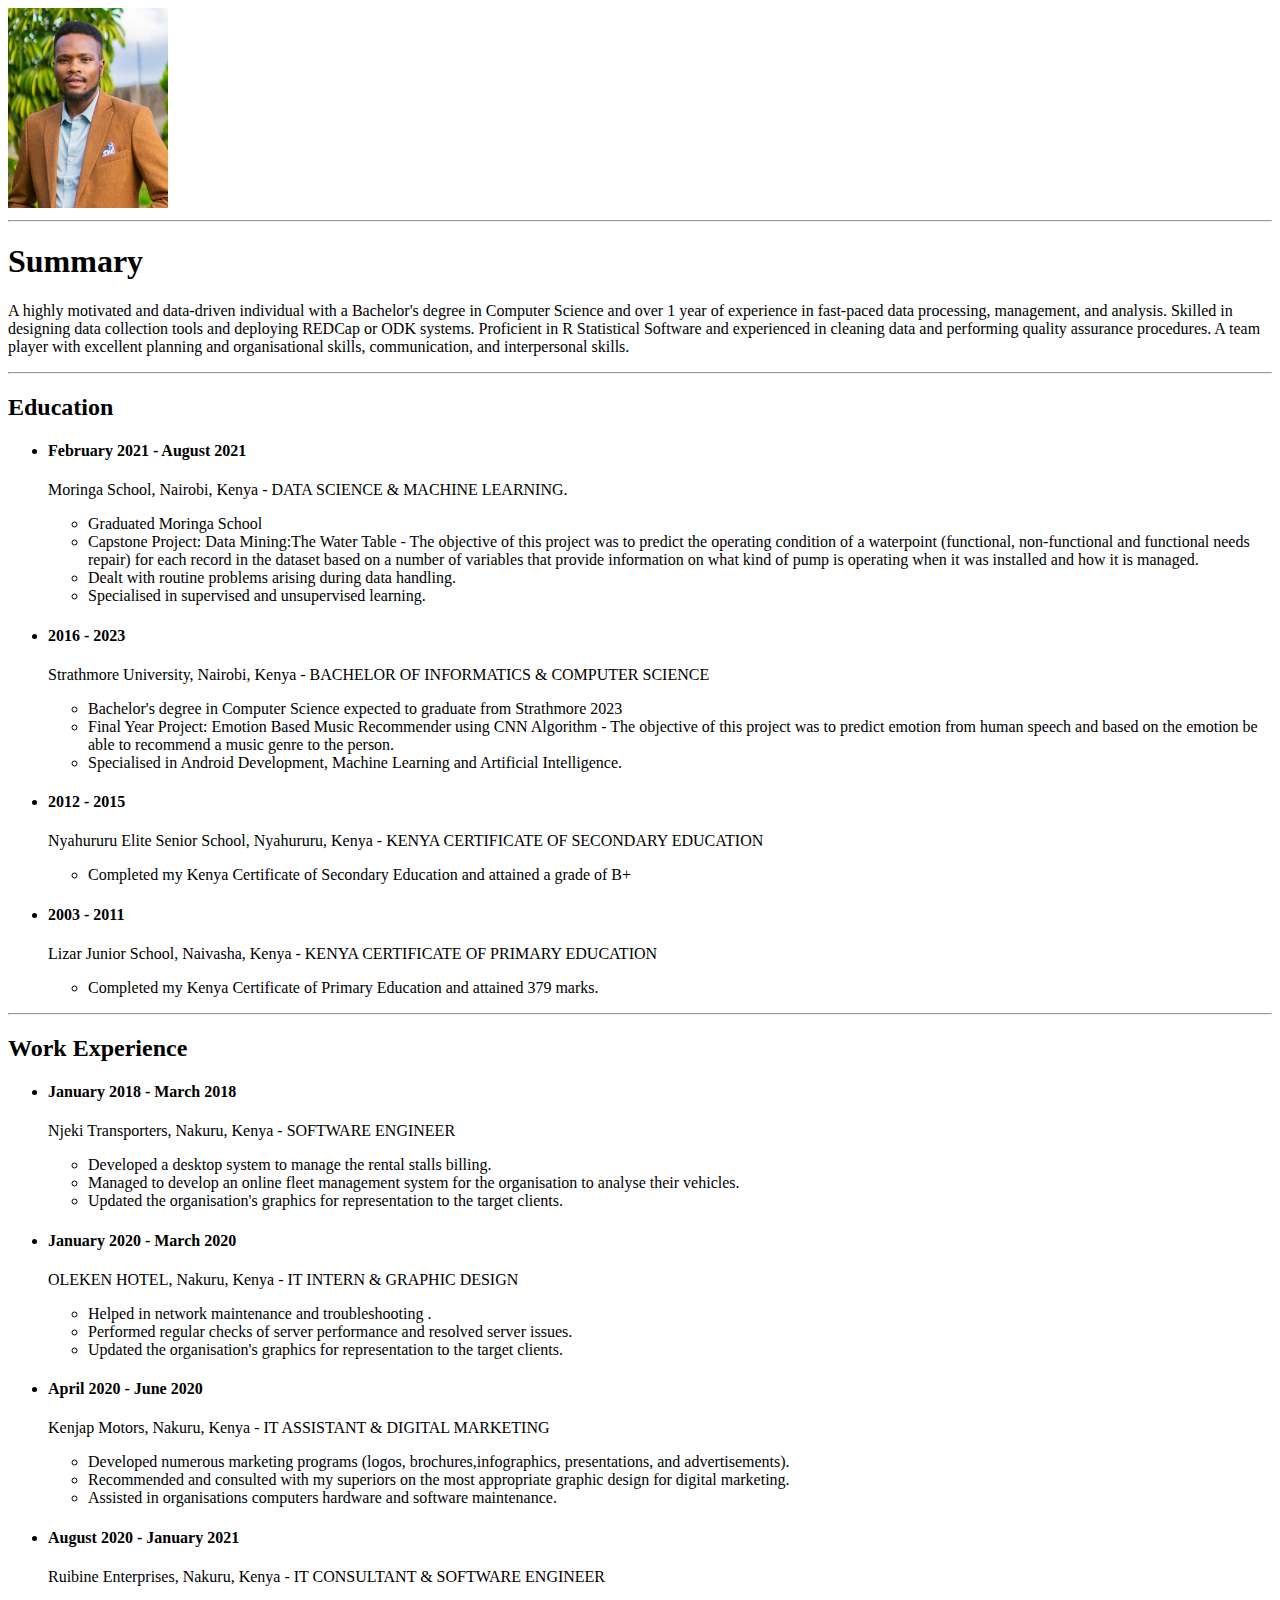
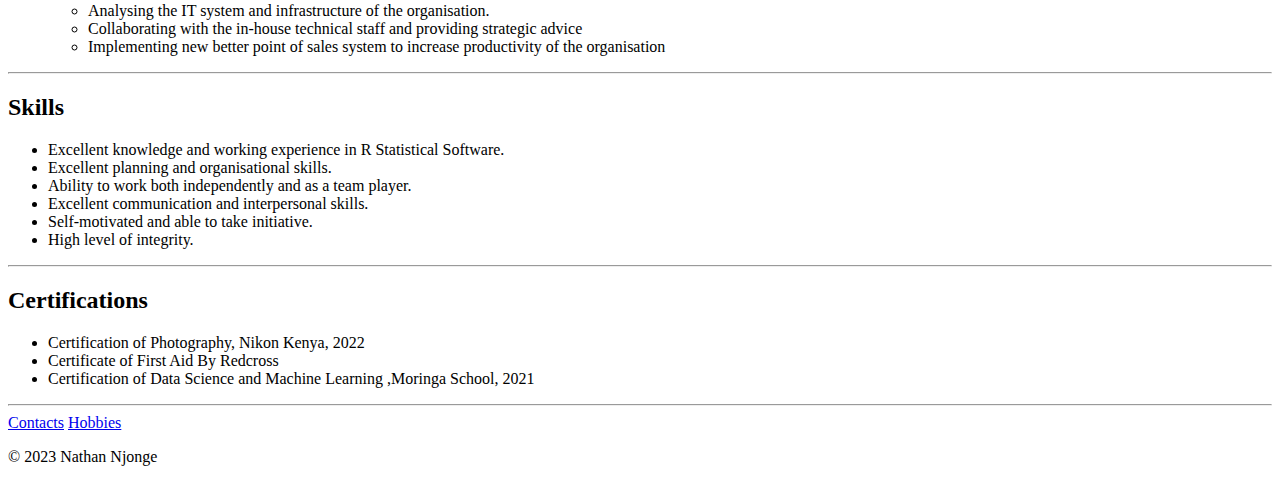
==== index.html @ dbe0c70e "Add files via upload" ====
<!DOCTYPE html>
<html lang="en">
<head>
    <meta charset="UTF-8">
    <meta http-equiv="X-UA-Compatible" content="IE=edge">
    <meta name="viewport" content="width=device-width, initial-scale=1.0">
    <title>My Resume</title>
</head>
<body>
    <img src="assets/images/nate.jpg" height="200" alt="Nates Image">
    <hr>
   <h1>Summary</h1>
   <p>A highly motivated and data-driven individual with a Bachelor's degree in Computer Science and over 1 year of experience in fast-paced data processing, management, and analysis.
      Skilled in designing data collection tools and deploying REDCap or ODK systems.
      Proficient in R Statistical Software and experienced in cleaning data and performing quality assurance procedures.
      A team player with excellent planning and organisational skills, communication, and interpersonal skills.</p>

      <hr>
    <h2>Education</h2>
    <ul>
        <li><h4>February 2021 - August 2021</h4></li>
        <p>Moringa School,  Nairobi, Kenya - DATA SCIENCE & MACHINE LEARNING.
            <ul>
                <li>Graduated Moringa School</li>
                <li>Capstone Project: Data Mining:The Water Table - The objective of this project was to predict the operating condition
                    of a waterpoint (functional, non-functional and functional needs repair) for each record in the dataset based on a 
                    number of variables that provide information on what kind of pump is operating when it was installed and how it is managed.
                </li>
                <li>Dealt with routine problems arising during data handling.</li>
                <li>Specialised in supervised and unsupervised learning.</li>
            </ul>
        </p>
        <li><h4>2016 - 2023</h4></li>
        <p>Strathmore University,  Nairobi, Kenya - BACHELOR OF INFORMATICS & COMPUTER SCIENCE</p>
        <ul>
            <li>Bachelor's degree in Computer Science  expected to graduate from Strathmore  2023</li>
            <li>Final Year  Project:  Emotion Based Music Recommender using CNN Algorithm - 
                The objective of this project was to predict emotion from  human speech and based on the emotion be able to recommend a music
                 genre to the person.
            </li>
            <li>Specialised in Android Development, Machine Learning and Artificial Intelligence.</li>

        </ul>
        <li><h4>2012 - 2015</h4></li>
        <p>Nyahururu Elite Senior School, Nyahururu, Kenya - KENYA CERTIFICATE OF SECONDARY EDUCATION
        <ul>
            <li>
                Completed my Kenya Certificate of Secondary Education and attained a grade of B+
            </li>
        </ul>
        <li><h4>2003 - 2011</h4></li>
        <p>Lizar Junior School, Naivasha, Kenya - KENYA CERTIFICATE OF PRIMARY  EDUCATION
        <ul>
            <li>Completed my Kenya Certificate of Primary Education and attained 379 marks.</li>
        </ul>
    </ul>
    <hr>
    <h2>Work Experience</h2>
    <ul>
        <li><h4>January 2018 - March 2018</h4></li>
        <p>Njeki Transporters, Nakuru, Kenya - SOFTWARE ENGINEER</p>
        <ul>
            <li>Developed a desktop system to manage the rental stalls billing.</li>
            <li>Managed to develop an online fleet management system for the organisation to analyse their vehicles.</li>
            <li>Updated the organisation's graphics for representation to the target clients.</li>
        </ul>
        <li><h4>January 2020 - March 2020</h4></li>
        <p>OLEKEN HOTEL, Nakuru, Kenya - IT INTERN & GRAPHIC DESIGN</p>
        <ul>
            <li>Helped in network maintenance and troubleshooting .</li>
            <li>Performed regular checks of server performance and resolved server issues.</li>
            <li>Updated the organisation's graphics for representation to the target clients. </li>
        </ul>
        <li><h4>April 2020 - June 2020</h4></li>
        <p>Kenjap Motors, Nakuru, Kenya - IT ASSISTANT & DIGITAL MARKETING</p>
        <ul>
            <li>
                Developed numerous marketing programs (logos, brochures,infographics, presentations, and advertisements). 
            </li>
            <li>
                Recommended and consulted with my superiors on the most appropriate graphic design for digital marketing.
            </li>
            <li>
                Assisted in organisations computers hardware and software maintenance.
            </li>
        </ul>
        <li><h4>August 2020 - January 2021</h4></li>
        <p>Ruibine Enterprises, Nakuru, Kenya - IT CONSULTANT & SOFTWARE ENGINEER</p>
        <ul>
            <li>Analysing the IT system and infrastructure of the organisation.</li>
            <li>Collaborating with the in-house technical staff and providing strategic advice
            </li>
            <li>Implementing new better point of sales system to increase productivity of the organisation</li>
        </ul>
    </ul>
    <hr>
    <h2>Skills</h2>
    <ul>
        <li>Excellent knowledge and working experience in R Statistical Software.</li>
        <li>Excellent planning and organisational skills.</li>
        <li>Ability to work both independently and as a team player.</li>
        <li>Excellent communication and interpersonal skills.</li>
        <li>Self-motivated and able to take initiative.</li>
        <li>High level of integrity.</li>
    </ul>
    <hr>
    <h2>Certifications</h2>
    <ul>
        <li>Certification of Photography, Nikon Kenya, 2022</li>
        <li>Certificate of First Aid By Redcross</li>
        <li>Certification of Data Science and Machine Learning ,Moringa School, 2021</li>
    </ul>
    <hr>
    <a href="public/contact.html">Contacts</a>
    <a href="public/hobbies.html">Hobbies</a>
</body>
<footer>
    <p>&copy; 2023 Nathan Njonge</p>
</footer>
</html>
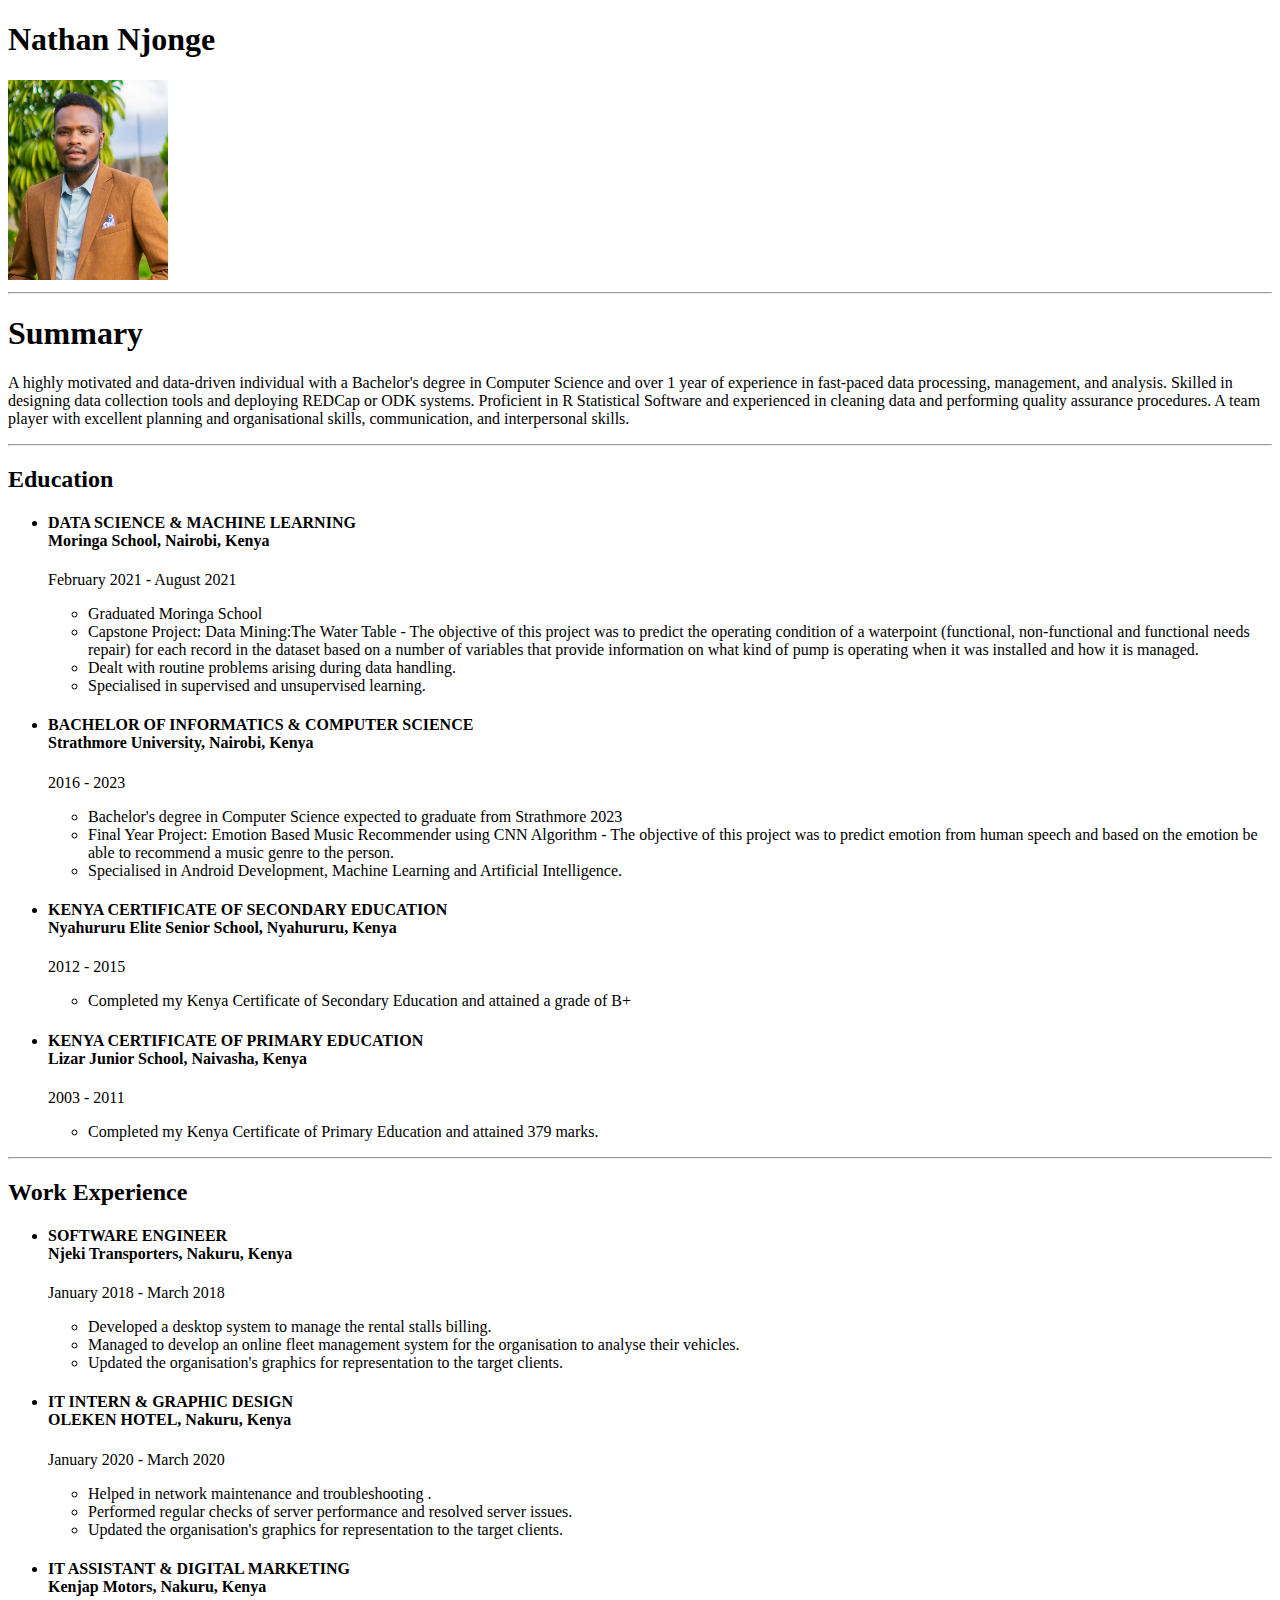
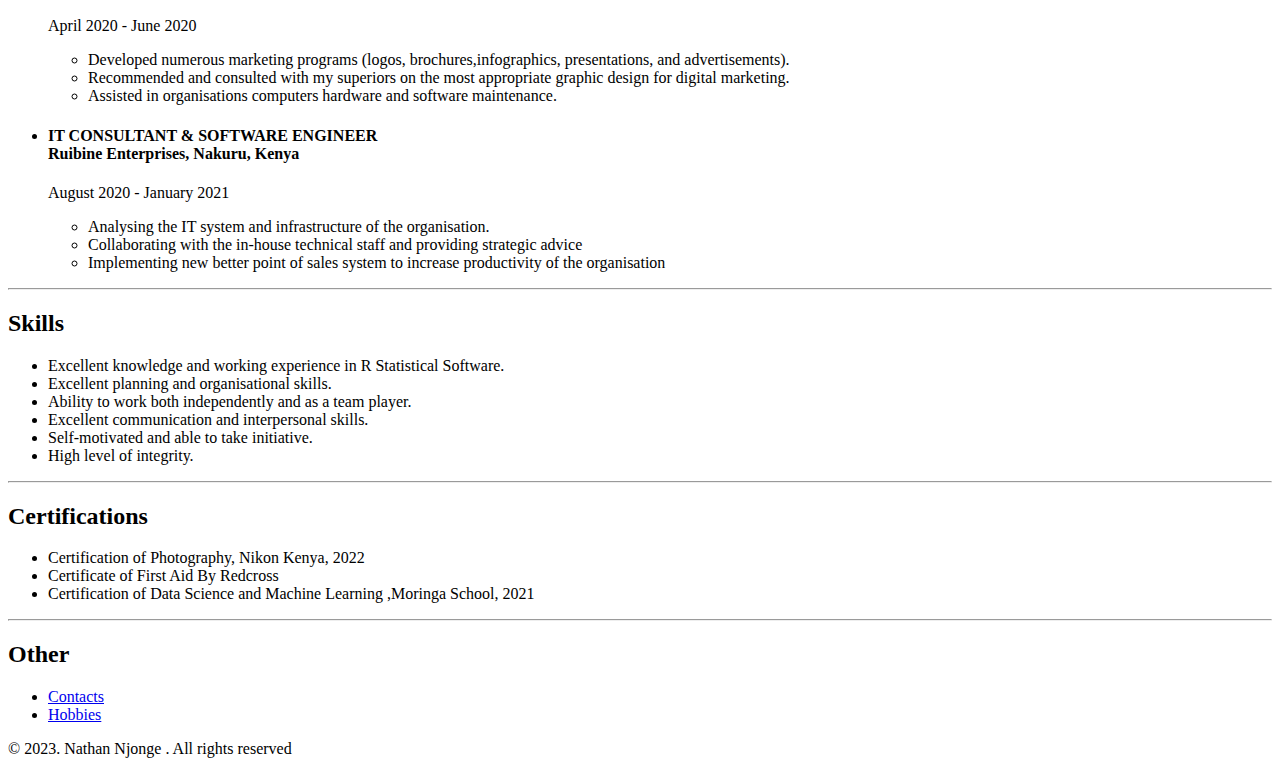
==== commit b695d103: "Add files via upload" ====
--- a/index.html
+++ b/index.html
@@ -7,6 +7,7 @@
     <title>My Resume</title>
 </head>
 <body>
+    <h1>Nathan Njonge</h1>
     <img src="assets/images/nate.jpg" height="200" alt="Nates Image">
     <hr>
    <h1>Summary</h1>
@@ -18,8 +19,8 @@
       <hr>
     <h2>Education</h2>
     <ul>
-        <li><h4>February 2021 - August 2021</h4></li>
-        <p>Moringa School,  Nairobi, Kenya - DATA SCIENCE & MACHINE LEARNING.
+        <li><h4>DATA SCIENCE & MACHINE LEARNING <br> Moringa School,  Nairobi, Kenya </h4></li>
+        <p>February 2021 - August 2021
             <ul>
                 <li>Graduated Moringa School</li>
                 <li>Capstone Project: Data Mining:The Water Table - The objective of this project was to predict the operating condition
@@ -30,8 +31,8 @@
                 <li>Specialised in supervised and unsupervised learning.</li>
             </ul>
         </p>
-        <li><h4>2016 - 2023</h4></li>
-        <p>Strathmore University,  Nairobi, Kenya - BACHELOR OF INFORMATICS & COMPUTER SCIENCE</p>
+        <li><h4>BACHELOR OF INFORMATICS & COMPUTER SCIENCE<br> Strathmore University,  Nairobi, Kenya </h4></li>
+        <p>2016 - 2023</p>
         <ul>
             <li>Bachelor's degree in Computer Science  expected to graduate from Strathmore  2023</li>
             <li>Final Year  Project:  Emotion Based Music Recommender using CNN Algorithm - 
@@ -41,15 +42,15 @@
             <li>Specialised in Android Development, Machine Learning and Artificial Intelligence.</li>
 
         </ul>
-        <li><h4>2012 - 2015</h4></li>
-        <p>Nyahururu Elite Senior School, Nyahururu, Kenya - KENYA CERTIFICATE OF SECONDARY EDUCATION
+        <li><h4>KENYA CERTIFICATE OF SECONDARY EDUCATION <br> Nyahururu Elite Senior School, Nyahururu, Kenya </h4></li>
+        <p>2012 - 2015
         <ul>
             <li>
                 Completed my Kenya Certificate of Secondary Education and attained a grade of B+
             </li>
         </ul>
-        <li><h4>2003 - 2011</h4></li>
-        <p>Lizar Junior School, Naivasha, Kenya - KENYA CERTIFICATE OF PRIMARY  EDUCATION
+        <li><h4>KENYA CERTIFICATE OF PRIMARY  EDUCATION <br>Lizar Junior School, Naivasha, Kenya </h4></li>
+        <p>2003 - 2011
         <ul>
             <li>Completed my Kenya Certificate of Primary Education and attained 379 marks.</li>
         </ul>
@@ -57,22 +58,22 @@
     <hr>
     <h2>Work Experience</h2>
     <ul>
-        <li><h4>January 2018 - March 2018</h4></li>
-        <p>Njeki Transporters, Nakuru, Kenya - SOFTWARE ENGINEER</p>
+        <li><h4>SOFTWARE ENGINEER<br>Njeki Transporters, Nakuru, Kenya  </h4></li>
+        <p>January 2018 - March 2018</p>
         <ul>
             <li>Developed a desktop system to manage the rental stalls billing.</li>
             <li>Managed to develop an online fleet management system for the organisation to analyse their vehicles.</li>
             <li>Updated the organisation's graphics for representation to the target clients.</li>
         </ul>
-        <li><h4>January 2020 - March 2020</h4></li>
-        <p>OLEKEN HOTEL, Nakuru, Kenya - IT INTERN & GRAPHIC DESIGN</p>
+        <li><h4>IT INTERN & GRAPHIC DESIGN<br>OLEKEN HOTEL, Nakuru, Kenya  </h4></li>
+        <p>January 2020 - March 2020</p>
         <ul>
             <li>Helped in network maintenance and troubleshooting .</li>
             <li>Performed regular checks of server performance and resolved server issues.</li>
             <li>Updated the organisation's graphics for representation to the target clients. </li>
         </ul>
-        <li><h4>April 2020 - June 2020</h4></li>
-        <p>Kenjap Motors, Nakuru, Kenya - IT ASSISTANT & DIGITAL MARKETING</p>
+        <li><h4>IT ASSISTANT & DIGITAL MARKETING<br>Kenjap Motors, Nakuru, Kenya </h4></li>
+        <p>April 2020 - June 2020</p>
         <ul>
             <li>
                 Developed numerous marketing programs (logos, brochures,infographics, presentations, and advertisements). 
@@ -84,8 +85,8 @@
                 Assisted in organisations computers hardware and software maintenance.
             </li>
         </ul>
-        <li><h4>August 2020 - January 2021</h4></li>
-        <p>Ruibine Enterprises, Nakuru, Kenya - IT CONSULTANT & SOFTWARE ENGINEER</p>
+        <li><h4>IT CONSULTANT & SOFTWARE ENGINEER<br>Ruibine Enterprises, Nakuru, Kenya </h4></li>
+        <p>August 2020 - January 2021</p>
         <ul>
             <li>Analysing the IT system and infrastructure of the organisation.</li>
             <li>Collaborating with the in-house technical staff and providing strategic advice
@@ -111,10 +112,13 @@
         <li>Certification of Data Science and Machine Learning ,Moringa School, 2021</li>
     </ul>
     <hr>
-    <a href="public/contact.html">Contacts</a>
-    <a href="public/hobbies.html">Hobbies</a>
+    <h2>Other</h2>
+    <ul>
+        <li><a href="public/contact.html">Contacts</a></li>
+        <li><a href="public/hobbies.html">Hobbies</a></li>
+    </ul>
 </body>
 <footer>
-    <p>&copy; 2023 Nathan Njonge</p>
+    <p>&copy; 2023. Nathan Njonge . All rights reserved</p>
 </footer>
 </html>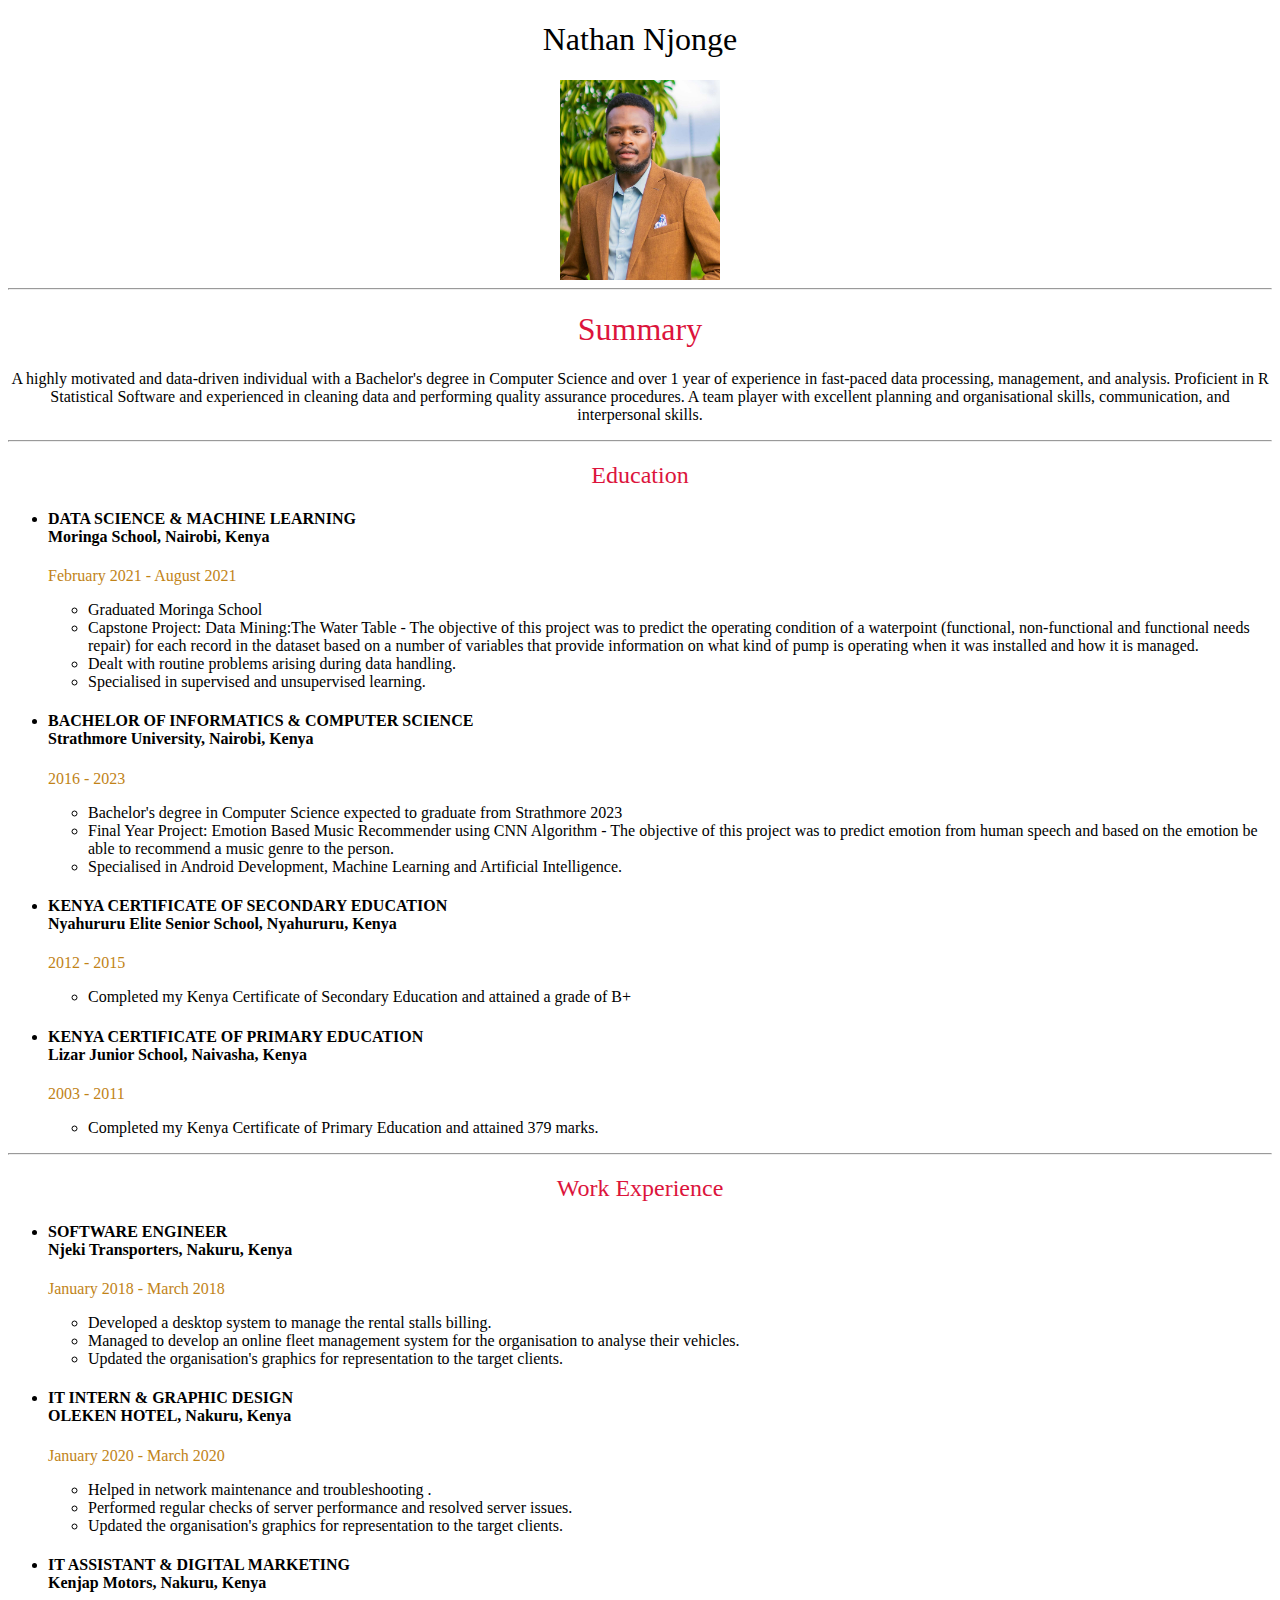
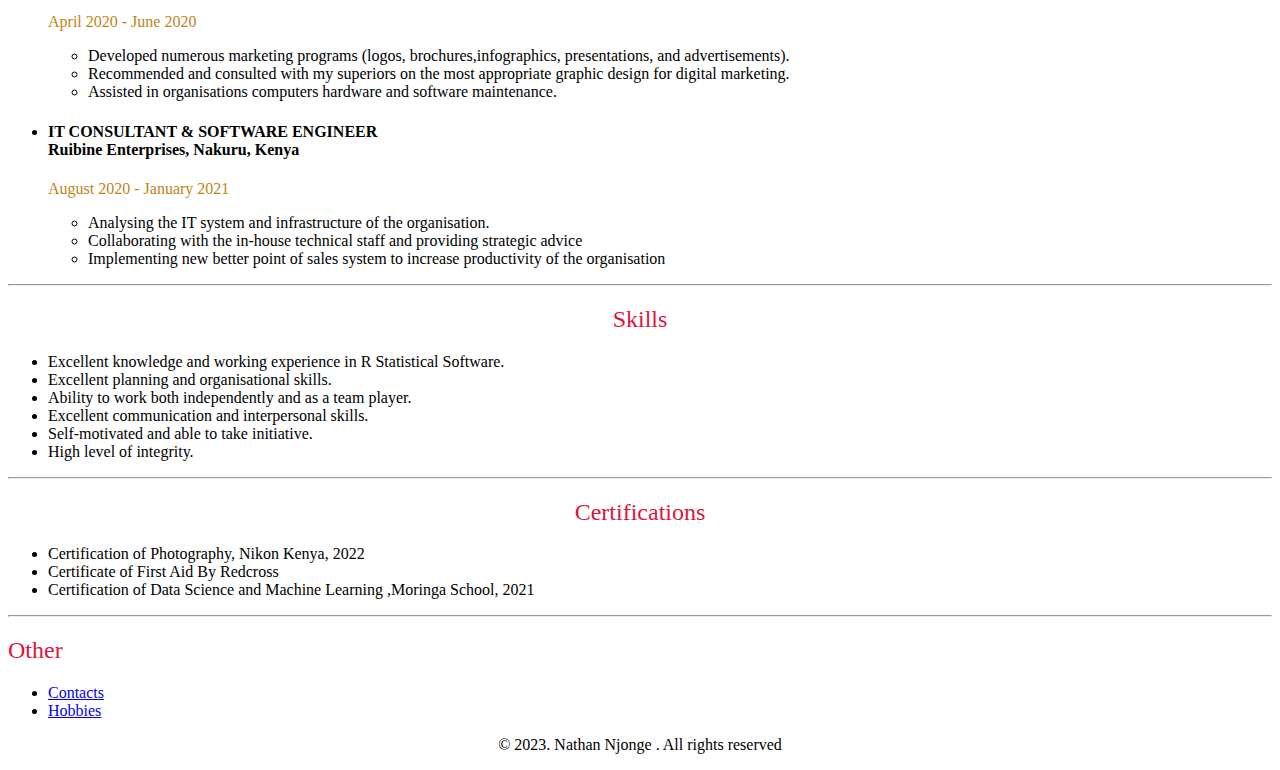
==== commit 9f85c6fb: "Add files via upload" ====
--- a/index.html
+++ b/index.html
@@ -4,23 +4,24 @@
     <meta charset="UTF-8">
     <meta http-equiv="X-UA-Compatible" content="IE=edge">
     <meta name="viewport" content="width=device-width, initial-scale=1.0">
+    <link rel="stylesheet" href="./style.css">
     <title>My Resume</title>
 </head>
 <body>
-    <h1>Nathan Njonge</h1>
+    <h1 id="Nate">Nathan Njonge</h1>
     <img src="assets/images/nate.jpg" height="200" alt="Nates Image">
     <hr>
-   <h1>Summary</h1>
-   <p>A highly motivated and data-driven individual with a Bachelor's degree in Computer Science and over 1 year of experience in fast-paced data processing, management, and analysis.
-      Skilled in designing data collection tools and deploying REDCap or ODK systems.
+   <h1 id="main">Summary</h1>
+   <p id="summary-text">A highly motivated and data-driven individual with a Bachelor's degree in Computer Science and over 1 year of experience in fast-paced data processing, management, and analysis.
       Proficient in R Statistical Software and experienced in cleaning data and performing quality assurance procedures.
       A team player with excellent planning and organisational skills, communication, and interpersonal skills.</p>
 
       <hr>
-    <h2>Education</h2>
+    
+    <h2 class="red-text">Education</h2>
     <ul>
         <li><h4>DATA SCIENCE & MACHINE LEARNING <br> Moringa School,  Nairobi, Kenya </h4></li>
-        <p>February 2021 - August 2021
+        <p class="dates">February 2021 - August 2021
             <ul>
                 <li>Graduated Moringa School</li>
                 <li>Capstone Project: Data Mining:The Water Table - The objective of this project was to predict the operating condition
@@ -32,7 +33,7 @@
             </ul>
         </p>
         <li><h4>BACHELOR OF INFORMATICS & COMPUTER SCIENCE<br> Strathmore University,  Nairobi, Kenya </h4></li>
-        <p>2016 - 2023</p>
+        <p class="dates">2016 - 2023</p>
         <ul>
             <li>Bachelor's degree in Computer Science  expected to graduate from Strathmore  2023</li>
             <li>Final Year  Project:  Emotion Based Music Recommender using CNN Algorithm - 
@@ -43,37 +44,37 @@
 
         </ul>
         <li><h4>KENYA CERTIFICATE OF SECONDARY EDUCATION <br> Nyahururu Elite Senior School, Nyahururu, Kenya </h4></li>
-        <p>2012 - 2015
+        <p class="dates">2012 - 2015
         <ul>
             <li>
                 Completed my Kenya Certificate of Secondary Education and attained a grade of B+
             </li>
         </ul>
         <li><h4>KENYA CERTIFICATE OF PRIMARY  EDUCATION <br>Lizar Junior School, Naivasha, Kenya </h4></li>
-        <p>2003 - 2011
+        <p class="dates">2003 - 2011
         <ul>
             <li>Completed my Kenya Certificate of Primary Education and attained 379 marks.</li>
         </ul>
     </ul>
     <hr>
-    <h2>Work Experience</h2>
+    <h2 class="red-text">Work Experience</h2>
     <ul>
         <li><h4>SOFTWARE ENGINEER<br>Njeki Transporters, Nakuru, Kenya  </h4></li>
-        <p>January 2018 - March 2018</p>
+        <p class="dates">January 2018 - March 2018</p>
         <ul>
             <li>Developed a desktop system to manage the rental stalls billing.</li>
             <li>Managed to develop an online fleet management system for the organisation to analyse their vehicles.</li>
             <li>Updated the organisation's graphics for representation to the target clients.</li>
         </ul>
         <li><h4>IT INTERN & GRAPHIC DESIGN<br>OLEKEN HOTEL, Nakuru, Kenya  </h4></li>
-        <p>January 2020 - March 2020</p>
+        <p class="dates">January 2020 - March 2020</p>
         <ul>
             <li>Helped in network maintenance and troubleshooting .</li>
             <li>Performed regular checks of server performance and resolved server issues.</li>
             <li>Updated the organisation's graphics for representation to the target clients. </li>
         </ul>
         <li><h4>IT ASSISTANT & DIGITAL MARKETING<br>Kenjap Motors, Nakuru, Kenya </h4></li>
-        <p>April 2020 - June 2020</p>
+        <p class="dates">April 2020 - June 2020</p>
         <ul>
             <li>
                 Developed numerous marketing programs (logos, brochures,infographics, presentations, and advertisements). 
@@ -86,7 +87,7 @@
             </li>
         </ul>
         <li><h4>IT CONSULTANT & SOFTWARE ENGINEER<br>Ruibine Enterprises, Nakuru, Kenya </h4></li>
-        <p>August 2020 - January 2021</p>
+        <p class="dates">August 2020 - January 2021</p>
         <ul>
             <li>Analysing the IT system and infrastructure of the organisation.</li>
             <li>Collaborating with the in-house technical staff and providing strategic advice
@@ -95,7 +96,7 @@
         </ul>
     </ul>
     <hr>
-    <h2>Skills</h2>
+    <h2 class="red-text">Skills</h2>
     <ul>
         <li>Excellent knowledge and working experience in R Statistical Software.</li>
         <li>Excellent planning and organisational skills.</li>
@@ -105,20 +106,20 @@
         <li>High level of integrity.</li>
     </ul>
     <hr>
-    <h2>Certifications</h2>
+    <h2 class="red-text">Certifications</h2>
     <ul>
         <li>Certification of Photography, Nikon Kenya, 2022</li>
         <li>Certificate of First Aid By Redcross</li>
         <li>Certification of Data Science and Machine Learning ,Moringa School, 2021</li>
     </ul>
     <hr>
-    <h2>Other</h2>
+    <h2 id="Other-position" class="red-text">Other</h2>
     <ul>
         <li><a href="public/contact.html">Contacts</a></li>
         <li><a href="public/hobbies.html">Hobbies</a></li>
     </ul>
 </body>
-<footer>
+<footer id="footer">
     <p>&copy; 2023. Nathan Njonge . All rights reserved</p>
 </footer>
 </html>--- a/style.css
+++ b/style.css
@@ -0,0 +1,48 @@
+/*id selector h1*/
+#main{
+    color:crimson;
+    text-align: center;
+    font-weight: normal;
+}
+
+#summary-text{
+    text-align: center;
+}
+
+/*class selector*/
+.red-text{
+    color: crimson;
+    text-align: center;
+    font-weight: normal;
+}
+
+/*footer id selector*/
+#footer{
+    text-align: center;
+}
+
+/*id selector Nate*/
+#Nate{
+    text-align: center;
+    font-weight: normal;
+}
+
+/*id selector profile*/
+img{
+    height: 200px;
+    display: block;
+    margin-right: auto;
+    margin-left: auto;
+
+}
+
+/* class selector*/
+.dates{
+    font-weight: normal;
+    color: rgb(193, 131, 23);
+}
+
+/* id selector other*/
+#Other-position{
+    text-align: left;
+}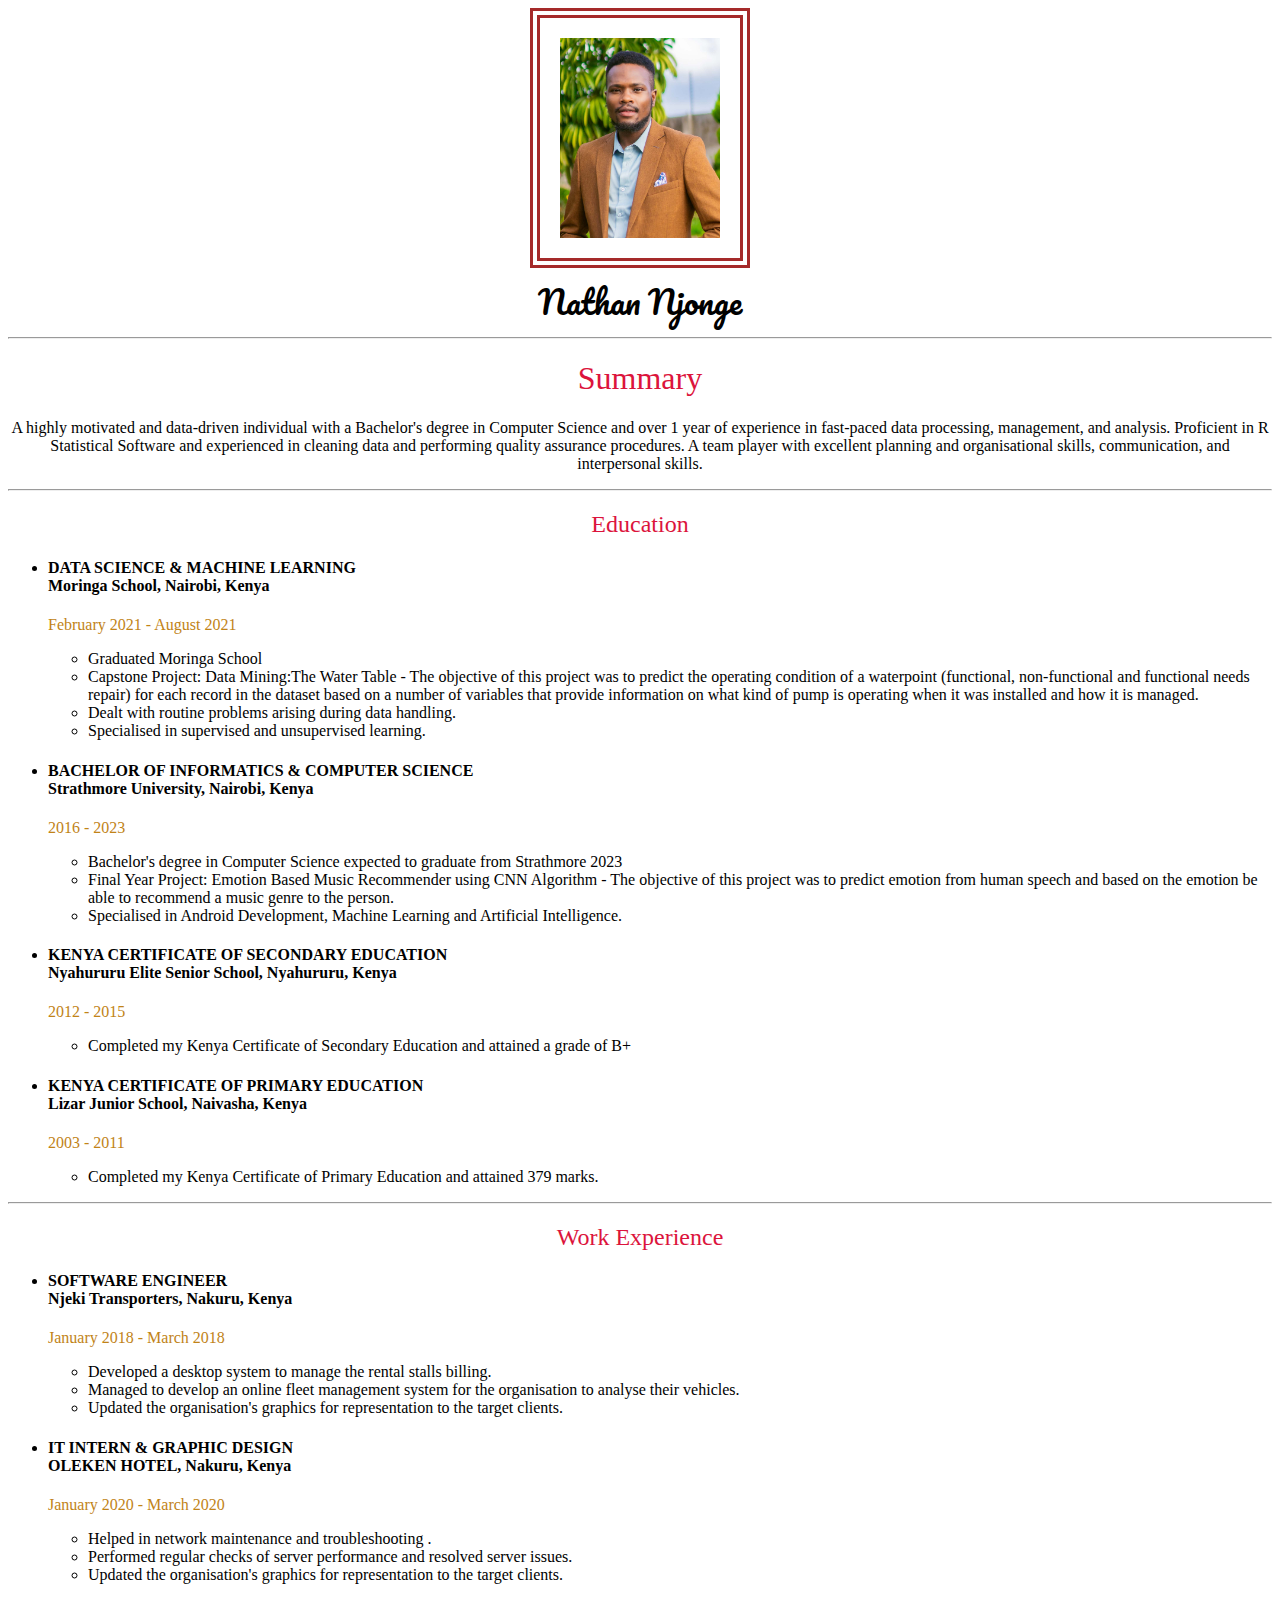
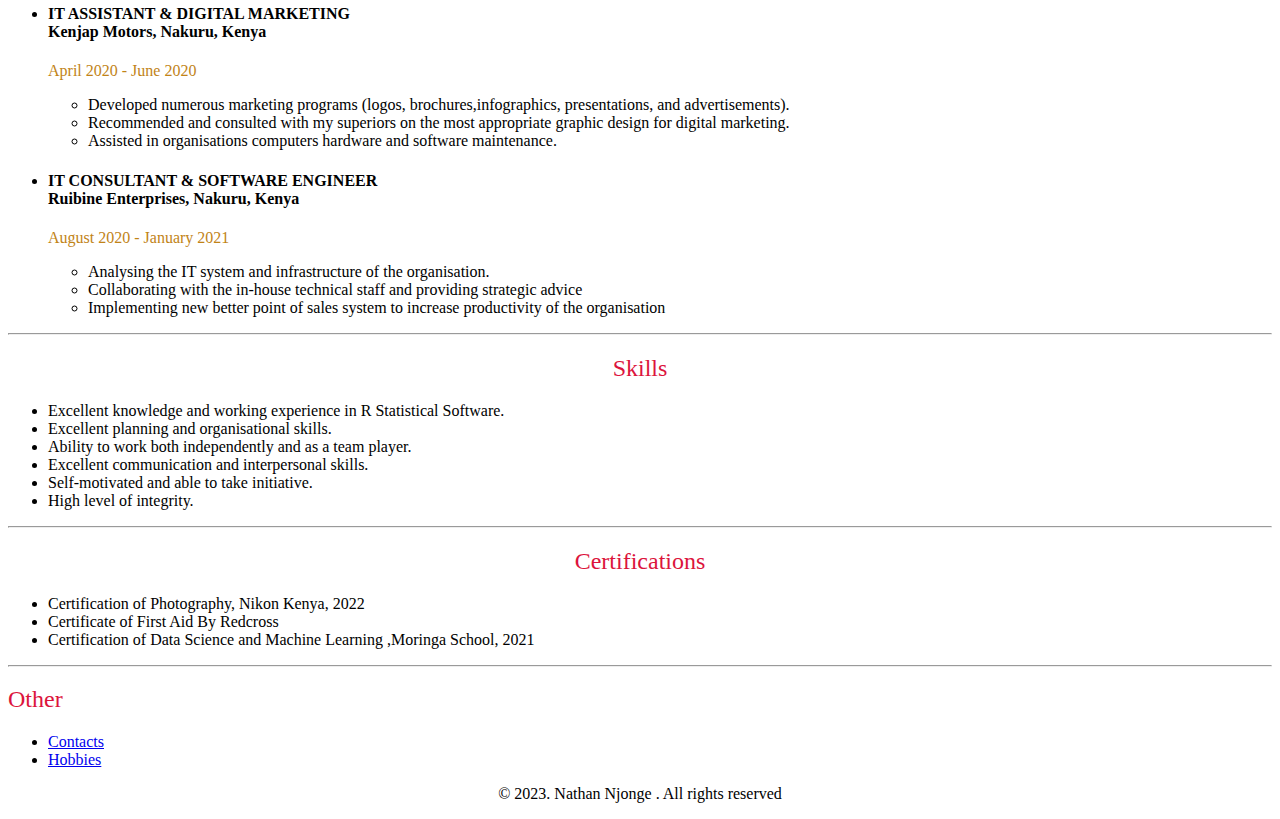
==== commit 239afdd0: "Add files via upload" ====
--- a/index.html
+++ b/index.html
@@ -5,11 +5,16 @@
     <meta http-equiv="X-UA-Compatible" content="IE=edge">
     <meta name="viewport" content="width=device-width, initial-scale=1.0">
     <link rel="stylesheet" href="./style.css">
+
+    <link rel="preconnect" href="https://fonts.googleapis.com">
+    <link rel="preconnect" href="https://fonts.gstatic.com" crossorigin>
+    <link href="https://fonts.googleapis.com/css2?family=Pacifico&display=swap" rel="stylesheet">
     <title>My Resume</title>
 </head>
 <body>
+    
+    <img src="assets/images/nate.jpg" height="200" alt="Nates Image">
     <h1 id="Nate">Nathan Njonge</h1>
-    <img src="assets/images/nate.jpg" height="200" alt="Nates Image">
     <hr>
    <h1 id="main">Summary</h1>
    <p id="summary-text">A highly motivated and data-driven individual with a Bachelor's degree in Computer Science and over 1 year of experience in fast-paced data processing, management, and analysis.
--- a/style.css
+++ b/style.css
@@ -25,6 +25,8 @@
 #Nate{
     text-align: center;
     font-weight: normal;
+    font-family: Pacifico;
+    margin: 5px;
 }
 
 /*id selector profile*/
@@ -33,6 +35,9 @@
     display: block;
     margin-right: auto;
     margin-left: auto;
+    border: 10px brown;
+    border-style: double;
+    padding: 20px;
 
 }
 
@@ -45,4 +50,9 @@
 /* id selector other*/
 #Other-position{
     text-align: left;
-}+}
+
+.center{
+    text-align: center;
+}
+
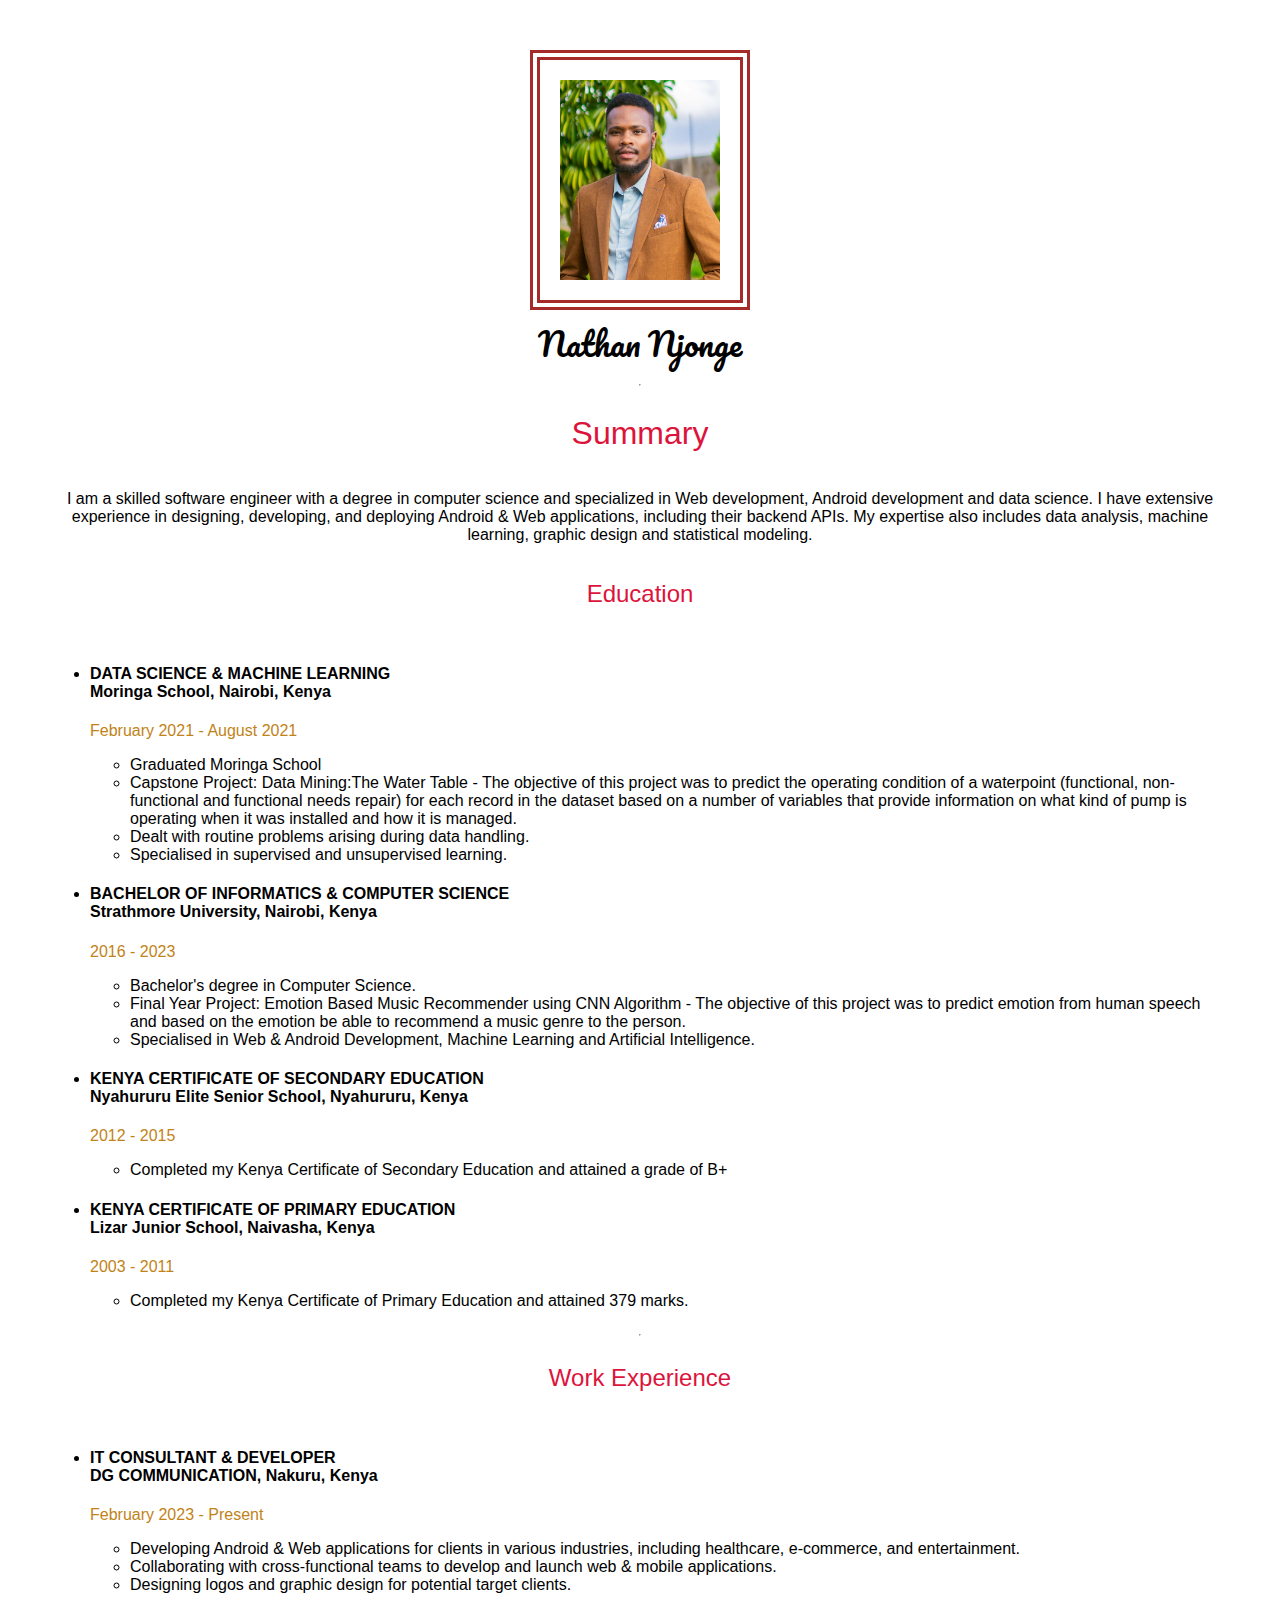
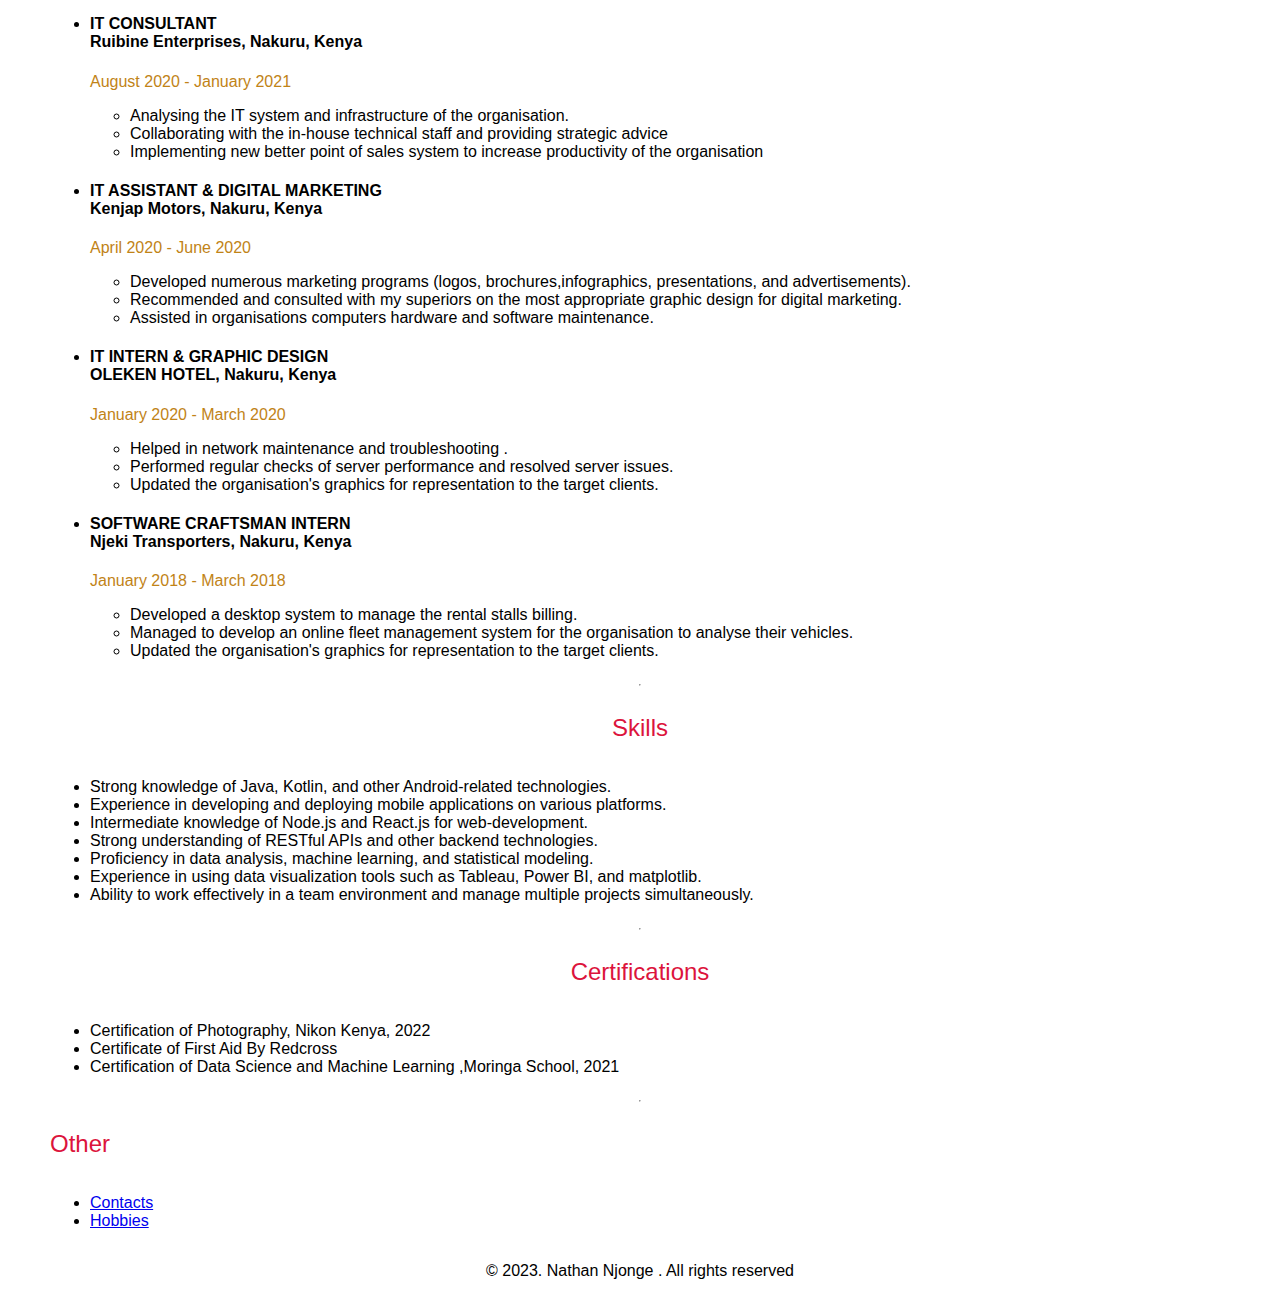
==== commit 24101ee0: "Add files via upload" ====
--- a/index.html
+++ b/index.html
@@ -17,11 +17,12 @@
     <h1 id="Nate">Nathan Njonge</h1>
     <hr>
    <h1 id="main">Summary</h1>
-   <p id="summary-text">A highly motivated and data-driven individual with a Bachelor's degree in Computer Science and over 1 year of experience in fast-paced data processing, management, and analysis.
-      Proficient in R Statistical Software and experienced in cleaning data and performing quality assurance procedures.
-      A team player with excellent planning and organisational skills, communication, and interpersonal skills.</p>
+   <p id="summary-text">
+    I am a skilled software engineer with a degree in computer science and specialized in Web development, Android development and data science. 
+    I have extensive experience in designing, developing, and deploying Android & Web applications, including their backend APIs.
+    My expertise also includes data analysis, machine learning, graphic design and statistical modeling.</p>
 
-      <hr>
+      
     
     <h2 class="red-text">Education</h2>
     <ul>
@@ -40,12 +41,12 @@
         <li><h4>BACHELOR OF INFORMATICS & COMPUTER SCIENCE<br> Strathmore University,  Nairobi, Kenya </h4></li>
         <p class="dates">2016 - 2023</p>
         <ul>
-            <li>Bachelor's degree in Computer Science  expected to graduate from Strathmore  2023</li>
+            <li>Bachelor's degree in Computer Science.</li>
             <li>Final Year  Project:  Emotion Based Music Recommender using CNN Algorithm - 
                 The objective of this project was to predict emotion from  human speech and based on the emotion be able to recommend a music
                  genre to the person.
             </li>
-            <li>Specialised in Android Development, Machine Learning and Artificial Intelligence.</li>
+            <li>Specialised in Web & Android Development, Machine Learning and Artificial Intelligence.</li>
 
         </ul>
         <li><h4>KENYA CERTIFICATE OF SECONDARY EDUCATION <br> Nyahururu Elite Senior School, Nyahururu, Kenya </h4></li>
@@ -64,20 +65,24 @@
     <hr>
     <h2 class="red-text">Work Experience</h2>
     <ul>
-        <li><h4>SOFTWARE ENGINEER<br>Njeki Transporters, Nakuru, Kenya  </h4></li>
-        <p class="dates">January 2018 - March 2018</p>
+        <li><h4>IT CONSULTANT & DEVELOPER <br>DG COMMUNICATION, Nakuru, Kenya </h4></li>
+        <p class="dates">February 2023 - Present</p>
         <ul>
-            <li>Developed a desktop system to manage the rental stalls billing.</li>
-            <li>Managed to develop an online fleet management system for the organisation to analyse their vehicles.</li>
-            <li>Updated the organisation's graphics for representation to the target clients.</li>
+            <li>Developing Android & Web applications for clients in various industries, including healthcare, e-commerce, and entertainment.</li>
+            <li>Collaborating with cross-functional teams to develop and launch web & mobile applications.
+            </li>
+            <li>Designing logos and graphic design for potential target clients.</li>
         </ul>
-        <li><h4>IT INTERN & GRAPHIC DESIGN<br>OLEKEN HOTEL, Nakuru, Kenya  </h4></li>
-        <p class="dates">January 2020 - March 2020</p>
+
+        <li><h4>IT CONSULTANT <br>Ruibine Enterprises, Nakuru, Kenya </h4></li>
+        <p class="dates">August 2020 - January 2021</p>
         <ul>
-            <li>Helped in network maintenance and troubleshooting .</li>
-            <li>Performed regular checks of server performance and resolved server issues.</li>
-            <li>Updated the organisation's graphics for representation to the target clients. </li>
+            <li>Analysing the IT system and infrastructure of the organisation.</li>
+            <li>Collaborating with the in-house technical staff and providing strategic advice
+            </li>
+            <li>Implementing new better point of sales system to increase productivity of the organisation</li>
         </ul>
+
         <li><h4>IT ASSISTANT & DIGITAL MARKETING<br>Kenjap Motors, Nakuru, Kenya </h4></li>
         <p class="dates">April 2020 - June 2020</p>
         <ul>
@@ -91,24 +96,38 @@
                 Assisted in organisations computers hardware and software maintenance.
             </li>
         </ul>
-        <li><h4>IT CONSULTANT & SOFTWARE ENGINEER<br>Ruibine Enterprises, Nakuru, Kenya </h4></li>
-        <p class="dates">August 2020 - January 2021</p>
+
+        <li><h4>IT INTERN & GRAPHIC DESIGN<br>OLEKEN HOTEL, Nakuru, Kenya  </h4></li>
+        <p class="dates">January 2020 - March 2020</p>
         <ul>
-            <li>Analysing the IT system and infrastructure of the organisation.</li>
-            <li>Collaborating with the in-house technical staff and providing strategic advice
-            </li>
-            <li>Implementing new better point of sales system to increase productivity of the organisation</li>
+            <li>Helped in network maintenance and troubleshooting .</li>
+            <li>Performed regular checks of server performance and resolved server issues.</li>
+            <li>Updated the organisation's graphics for representation to the target clients. </li>
         </ul>
+
+        <li><h4>SOFTWARE CRAFTSMAN INTERN<br>Njeki Transporters, Nakuru, Kenya  </h4></li>
+        <p class="dates">January 2018 - March 2018</p>
+        <ul>
+            <li>Developed a desktop system to manage the rental stalls billing.</li>
+            <li>Managed to develop an online fleet management system for the organisation to analyse their vehicles.</li>
+            <li>Updated the organisation's graphics for representation to the target clients.</li>
+        </ul>
+
+        
+        
+        
+
     </ul>
     <hr>
     <h2 class="red-text">Skills</h2>
     <ul>
-        <li>Excellent knowledge and working experience in R Statistical Software.</li>
-        <li>Excellent planning and organisational skills.</li>
-        <li>Ability to work both independently and as a team player.</li>
-        <li>Excellent communication and interpersonal skills.</li>
-        <li>Self-motivated and able to take initiative.</li>
-        <li>High level of integrity.</li>
+        <li>Strong knowledge of Java, Kotlin, and other Android-related technologies.</li>
+        <li>Experience in developing and deploying mobile applications on various platforms.</li>
+        <li>Intermediate knowledge of Node.js and React.js for web-development.</li>
+        <li>Strong understanding of RESTful APIs and other backend technologies.</li>
+        <li>Proficiency in data analysis, machine learning, and statistical modeling.</li>
+        <li>Experience in using data visualization tools such as Tableau, Power BI, and matplotlib.</li>
+        <li>Ability to work effectively in a team environment and manage multiple projects simultaneously.</li>
     </ul>
     <hr>
     <h2 class="red-text">Certifications</h2>
--- a/style.css
+++ b/style.css
@@ -1,3 +1,12 @@
+body{
+    font-family: "Poppins", sans-serif;
+    margin: 50px 50px 0 50px;
+    display: flex;
+    flex-direction: column;
+    min-height: 95vh;
+}
+
+
 /*id selector h1*/
 #main{
     color:crimson;
@@ -29,17 +38,7 @@
     margin: 5px;
 }
 
-/*id selector profile*/
-img{
-    height: 200px;
-    display: block;
-    margin-right: auto;
-    margin-left: auto;
-    border: 10px brown;
-    border-style: double;
-    padding: 20px;
 
-}
 
 /* class selector*/
 .dates{
@@ -56,3 +55,14 @@
     text-align: center;
 }
 
+/*id selector profile*/
+img{
+    height: 200px;
+    display: inline-block;
+    margin-right: auto;
+    margin-left: auto;
+    border: 10px brown;
+    border-style: double;
+    padding: 20px;
+}
+
